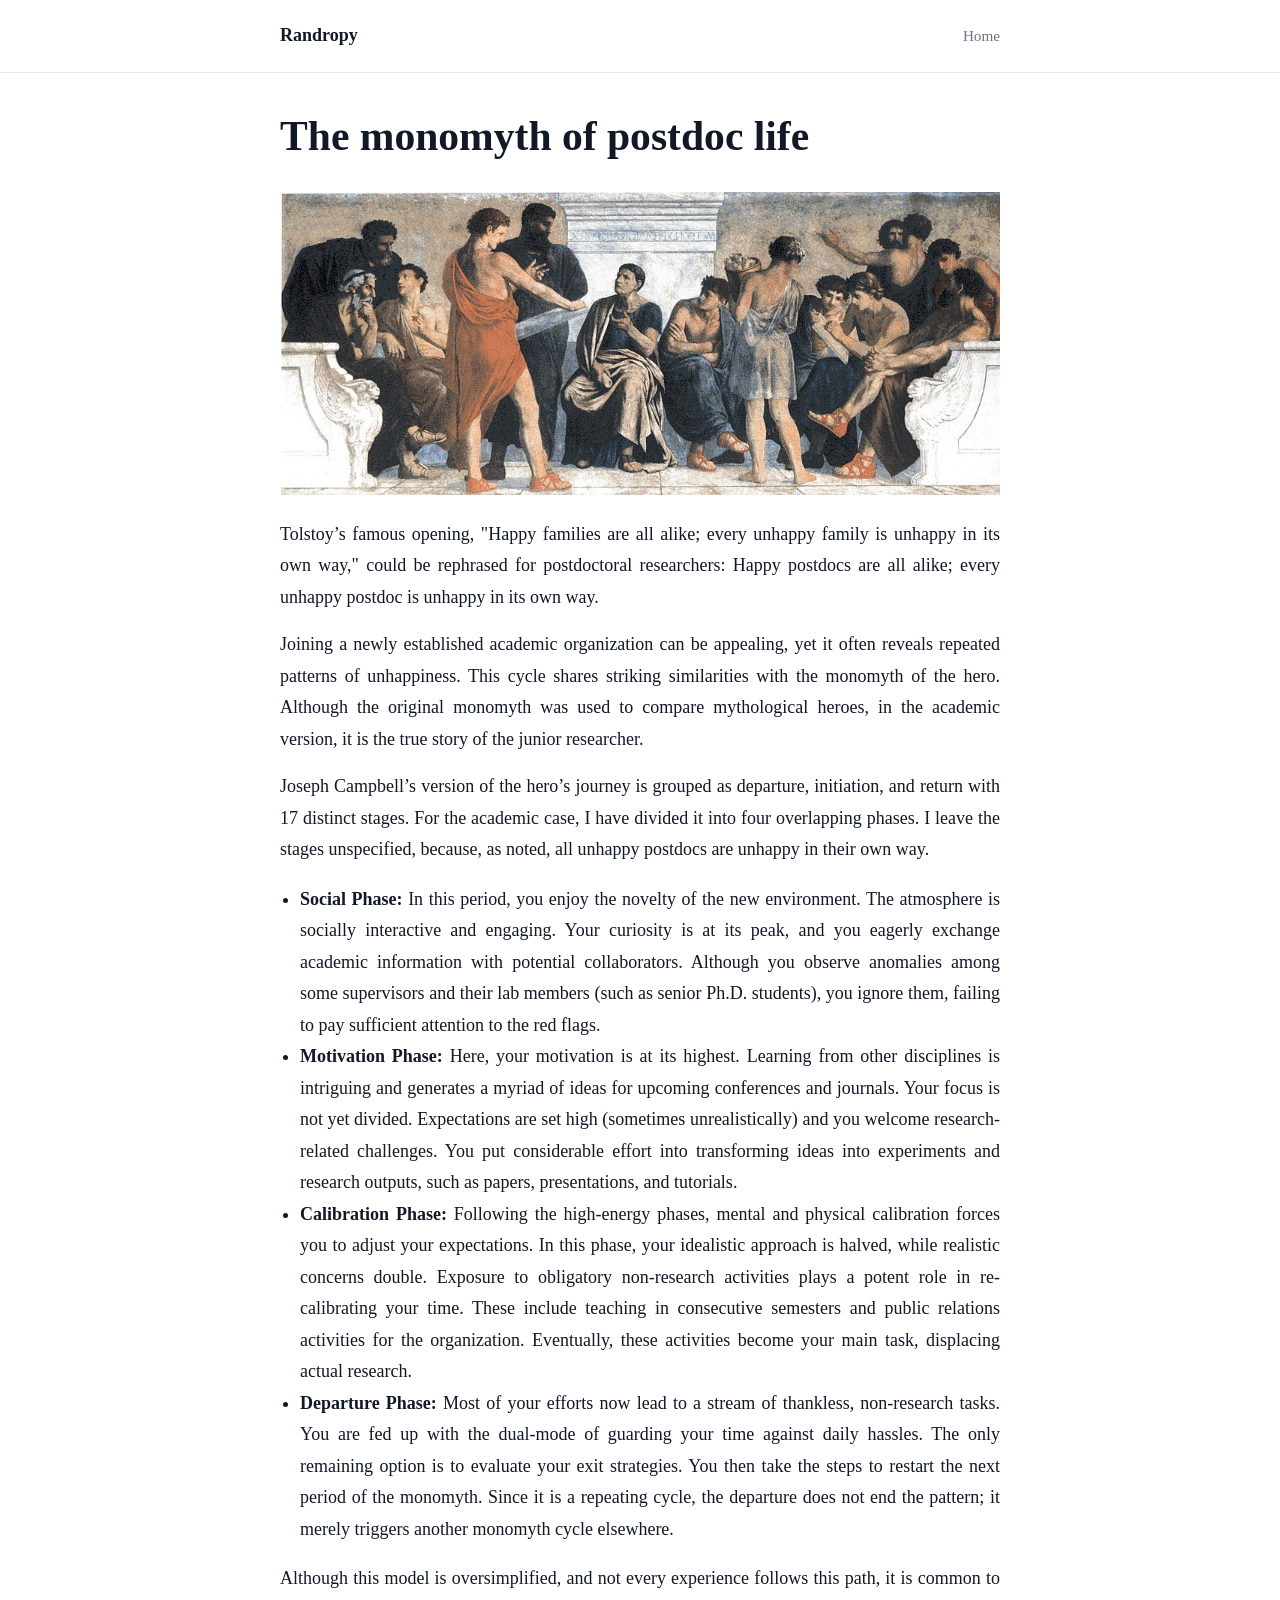
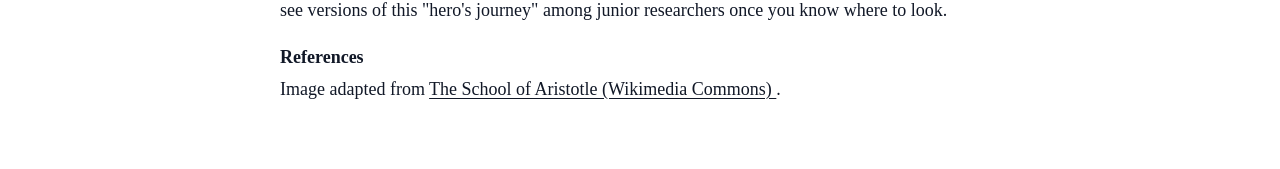
==== posts/monomyth-01.html @ d722f149 "first post" ====
<!doctype html>
<html lang="en">
<head>
  <meta charset="utf-8" />
  <meta name="viewport" content="width=device-width,initial-scale=1" />

  <meta name="robots" content="index,follow,max-snippet:-1,max-image-preview:large,max-video-preview:-1" />
  <meta name="referrer" content="strict-origin-when-cross-origin" />
  <meta name="author" content="Randropy" />
  <meta name="keywords" content="blog, academia, design, PhD, longform, robotics, 3D, research, academic life, writing" />

  <!-- fix this for new post: page title -->
  <title>The monomyth of postdoctoral life</title>
  <!-- fix this for new post: meta description -->
  <meta name="description" content="The monomyth of postdoctoral life" />
  <!-- fix this for new post: canonical URL / slug -->
  <link rel="canonical" href="https://www.randropy.com/posts/monomyth-01.html" />

  <meta property="og:type" content="article" />
  <meta property="og:site_name" content="Randropy" />
  <!-- fix this for new post: Open Graph title -->
  <meta property="og:title" content="Test Post" />
  <!-- fix this for new post: Open Graph description -->
  <meta property="og:description" content="The monomyth of postdoctoral life" />
  <!-- fix this for new post: Open Graph URL -->
  <meta property="og:url" content="https://www.randropy.com/posts/monomyth-01.html" />

  <meta name="twitter:card" content="summary_large_image" />

  <!-- fix this for new post: Twitter title -->
  <meta name="twitter:title" content="Test Post" />
  <!-- fix this for new post: Twitter description -->
  <meta name="twitter:description" content="The monomyth of postdoctoral life" />


  <!-- Structured data -->
  <script type="application/ld+json">
  {
    "@context": "https://schema.org",
    "@type": "BlogPosting",
    <!-- fix this for new post: structured data headline -->
  "headline": "Test Post",
    <!-- fix this for new post: structured data description -->
  "description": "The monomyth of postdoctoral life",
    <!-- fix this for new post: publish date -->
  "datePublished": "2025-12-31",
    <!-- fix this for new post: modified date -->
  "dateModified": "2025-12-31",
    "author": {
      "@type": "Person",
      "name": "Randropy"
    },
    "publisher": {
      "@type": "Organization",
      "name": "Randropy",
      "url": "https://www.randropy.com/"
    },
    "mainEntityOfPage": {
      "@type": "WebPage",
      "@id": "https://www.randropy.com/posts/monomyth-01"
    }
  }
  </script>

  <link rel="stylesheet" href="../styles.css" />
</head>


  <body>
    <header class="site-header">
      <div class="wrap">
        <a class="brand" href="../index.html">Randropy</a>
        <nav class="nav">
          <a href="../index.html">Home</a>
          <!-- <a href="./index.html#about">About</a> -->
        </nav> 
      </div>
    </header>

    <main class="wrap">
      <article class="post">
        <header class="post-head">
          <!-- fix this for new post: post heading (H1) -->
  <h1>The monomyth of postdoc life</h1>
          <p class="post-meta">
            <!-- fix this for new post: post date -->
  <!-- <time datetime="2025-12-31">Jan 1, 2026</time>
            <span aria-hidden="true">·</span> -->
            <!-- <a class="tag" href="./index.html">notes</a> -->
          </p>
        </header>

        <div class="prose">

          <img class="banner-img" src="../assets/aristo.jpg" alt="Banner">

          <p>
          Tolstoy’s famous opening, "Happy families are all alike; every unhappy family is unhappy in its own way," 
          could be rephrased for postdoctoral researchers: Happy postdocs are all alike; every unhappy postdoc is 
          unhappy in its own way. 
          </p>

          <p>
          Joining a newly established academic organization can be appealing, yet it often reveals repeated patterns 
          of unhappiness. This cycle shares striking similarities with the monomyth of the hero. Although the original 
          monomyth was used to compare mythological heroes, in the academic version, it is the true story of the junior researcher.
          </p>

          <p>
            Joseph Campbell’s version of the hero’s journey is grouped as departure, initiation, and return with 17 distinct stages. 
            For the academic case, I have divided it into four overlapping phases. I leave the stages unspecified, because, as noted, 
            all unhappy postdocs are unhappy in their own way.
          </p>


          <ul>
            <li style="text-align: justify;"> <strong>Social Phase:</strong> In this period, you enjoy the novelty of the new environment. 
              The atmosphere is socially interactive and engaging. Your curiosity is at its peak, and you eagerly exchange academic information 
              with potential collaborators. Although you observe anomalies among some supervisors and their lab members (such as senior Ph.D. students),
              you ignore them, failing to pay sufficient attention to the red flags.</li>

            <li style="text-align: justify;"> <strong>Motivation Phase:</strong> Here, your motivation is at its highest. Learning from other disciplines is 
              intriguing and generates a myriad of ideas for upcoming conferences and journals. Your focus is not yet divided. Expectations are set high (sometimes unrealistically)
               and you welcome research-related challenges. You put considerable effort into transforming ideas into experiments and research outputs, such
              as papers, presentations, and tutorials.</li>

            <li style="text-align: justify;"> <strong>Calibration Phase:</strong> Following the high-energy phases, mental and physical calibration forces you to adjust 
              your expectations. In this phase, your idealistic approach is halved, while realistic concerns double. Exposure to obligatory non-research activities plays a potent role in 
              re-calibrating your time. These include teaching in consecutive semesters and public relations activities for the organization. Eventually, these activities become your 
              main task, displacing actual research.</li>

            <li style="text-align: justify;"> <strong>Departure Phase:</strong> Most of your efforts now lead to a stream of thankless, non-research tasks. You are fed up with the 
              dual-mode of guarding your time against daily hassles. The only remaining option is to evaluate your exit strategies. You then take the steps to restart the next period 
              of the monomyth. Since it is a repeating cycle, the departure does not end the pattern; it merely triggers another monomyth cycle elsewhere. </li>
          </ul>
          
          <p> 
          Although this model is oversimplified, and not every experience follows this path, it is common to see versions of this "hero's journey" among junior researchers once 
          you know where to look.
          </p>

<p> <strong>References</strong> <br>
  Image adapted from
  <a href="https://commons.wikimedia.org/wiki/File:The_School_of_Aristotle.jpg"
     style="color: inherit; text-decoration: underline;">
    The School of Aristotle (Wikimedia Commons)
  </a>.
</p>

        </div>
      </article>
    </main>
  

    <!-- Cloudflare Web Analytics --><script defer src='https://static.cloudflareinsights.com/beacon.min.js' data-cf-beacon='{"token": "fa9d590e107f431ba52a7404a40a5370"}'></script><!-- End Cloudflare Web Analytics -->
  </body>
</html>
---- styles.css ----
/* =========================================================
   Tale-like, content-first typography (pure CSS)
   ========================================================= */

:root {
  --bg: #ffffff;
  --text: #111827;
  --muted: #6b7280;
  --link: #111827;
  --rule: #e5e7eb;

  --max-width: 720px;
}

/* Dark mode */
@media (prefers-color-scheme: dark) {
  :root {
    --bg: #0b0f19;
    --text: #e5e7eb;
    --muted: #9ca3af;
    --link: #e5e7eb;
    --rule: #1f2937;
  }
}

/* Base */
* { box-sizing: border-box; }
html { -webkit-text-size-adjust: 100%; }

body {
  margin: 0;
  background: var(--bg);
  color: var(--text);
  font-family: ui-serif, Georgia, Cambria, "Times New Roman", serif;
  font-size: 18px;
  line-height: 1.75;
}

/* Layout */
.wrap {
  width: min(100% - 2rem, var(--max-width));
  margin-inline: auto;
}

main.wrap {
  padding: 2.5rem 0 3rem;
}

/* Header */
.site-header {
  border-bottom: 1px solid var(--rule);
}

.site-header .wrap {
  display: flex;
  justify-content: space-between;
  align-items: baseline;
  padding: 1.25rem 0;
}

.brand {
  font-weight: 700;
  text-decoration: none;
  color: var(--text);
}

.nav a {
  margin-left: 1rem;
  text-decoration: none;
  color: var(--muted);
  font-size: 0.95rem;
}

.nav a:hover { color: var(--text); }

/* Hero */
.hero h1 {
  font-size: 2.4rem;
  line-height: 1.15;
  margin: 0 0 0.25rem;
}

.lede {
  margin: 0 0 2rem;
  color: var(--muted);
  text-align: justify;
}

/* Post list (index) */
.posts {
  list-style: none;
  padding: 0;
  margin: 0;
}

.posts li {
  display: flex;
  gap: 1.25rem;
  align-items: baseline;
  padding: 0.35rem 0;
}

.posts time {
  color: var(--muted);
  font-size: 0.95rem;
  white-space: nowrap;
}

.posts a {
  color: var(--link);
  text-decoration: none;
}

.posts a:hover { text-decoration: underline; }

/* Post page */
.post-head h1 {
  font-size: 2.6rem;
  line-height: 1.15;
  margin: 0 0 0.5rem;
}

.post-meta {
  color: var(--muted);
  font-size: 0.95rem;
  margin-bottom: 2rem;
}

.tag {
  display: inline-block;
  padding: 0.05rem 0.55rem;
  border: 1px solid var(--rule);
  border-radius: 999px;
  text-decoration: none;
  color: var(--muted);
  font-size: 0.9rem;
}

.tag:hover { color: var(--text); }

/* Prose */
.prose p { 
  margin: 1rem 0; 
  text-align: justify;

}

.prose h2 {
  font-size: 1.35rem;
  margin: 2.25rem 0 0.75rem;
  line-height: 1.3;
}

.prose ul { padding-left: 1.25rem; }

.prose a {
  text-decoration: underline;
  text-decoration-thickness: 1px;
  text-underline-offset: 0.15em;
}

.prose blockquote {
  margin: 1.5rem 0;
  padding-left: 1rem;
  border-left: 3px solid var(--rule);
  color: var(--muted);
}

pre {
  padding: 1rem;
  border: 1px solid var(--rule);
  overflow-x: auto;
  font-size: 0.95rem;
  line-height: 1.6;
}

/* Footer */
.site-footer {
  margin-top: 3rem;
  padding-top: 1.5rem;
  border-top: 1px solid var(--rule);
  color: var(--muted);
  font-size: 0.95rem;
}

.site-footer a { color: inherit; }

/* Banner image (only) 
<img class="banner-img" src="banner.jpg" alt="Banner">
*/
.banner-img {
  display: block;
  width: 100%;
  max-width: var(--max-width); /* 720px */
  height: auto;
  margin: 1.5rem auto;         /* center + spacing */
}
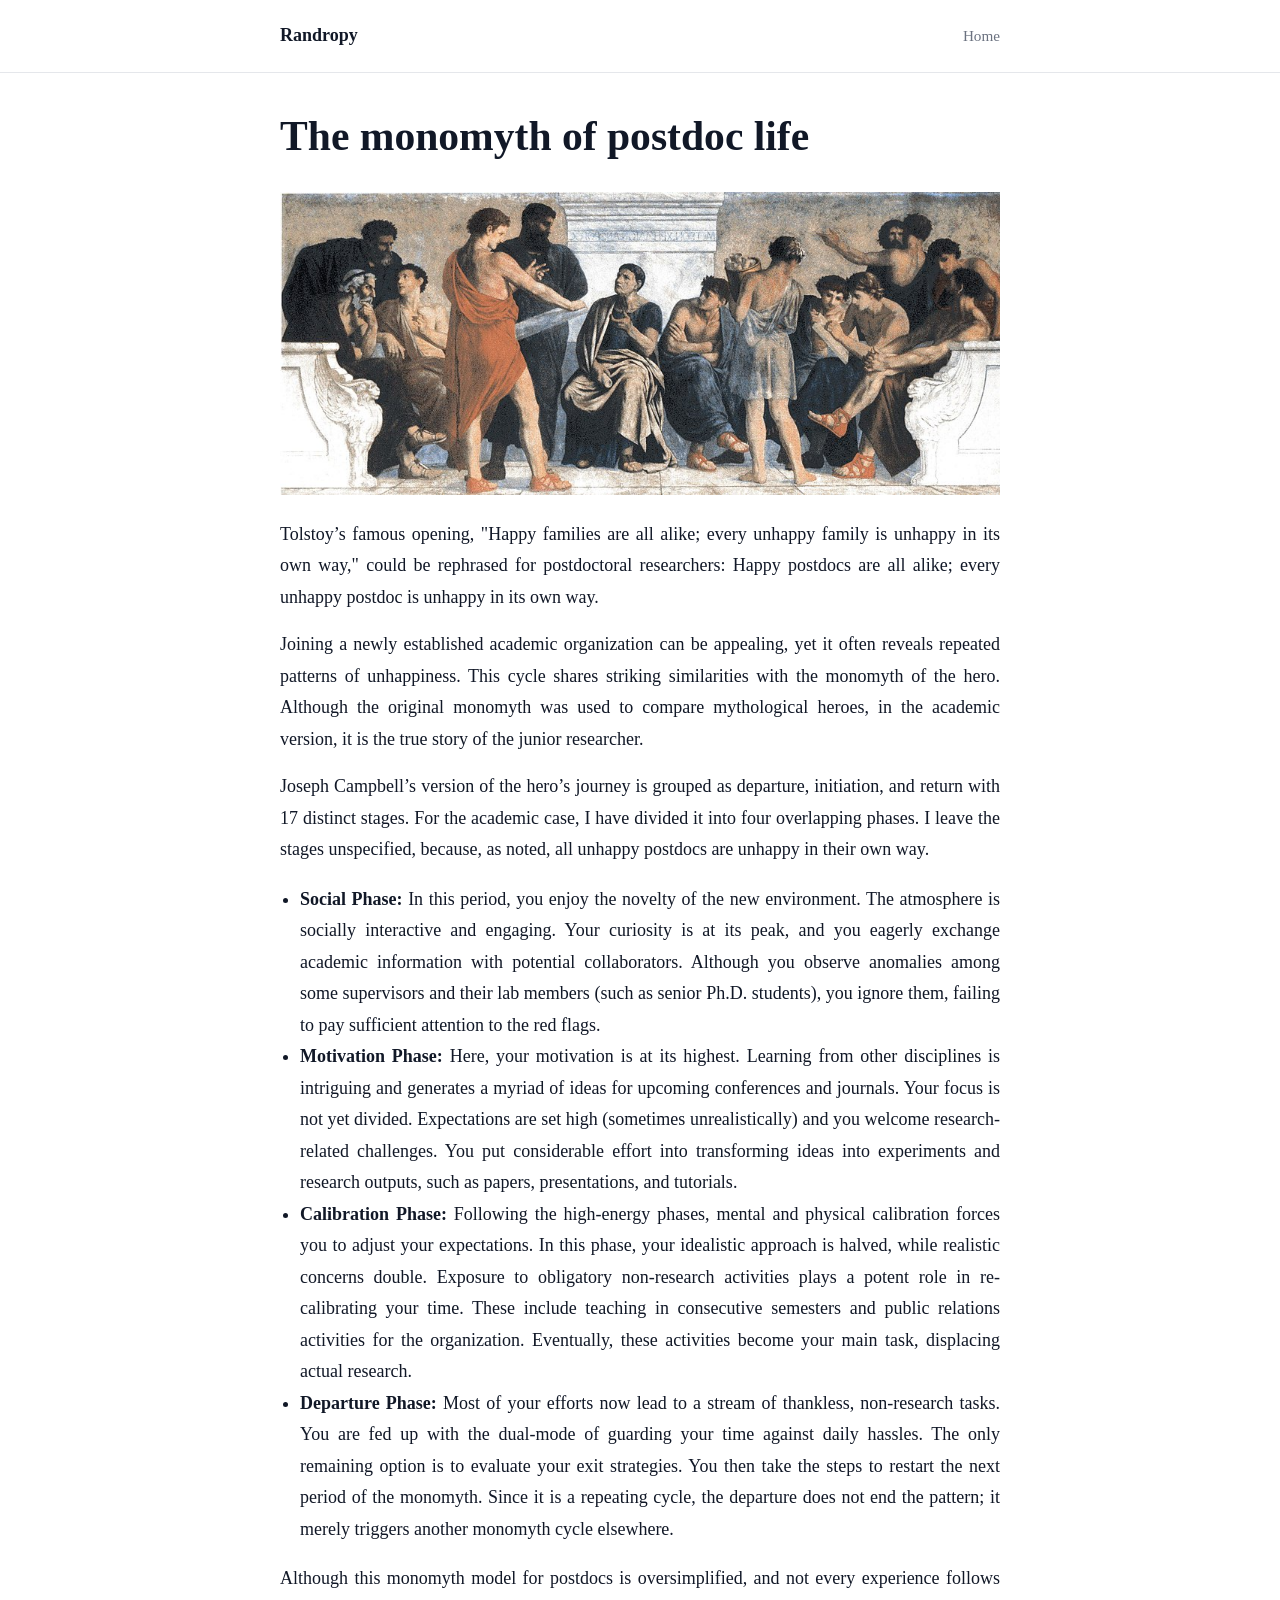
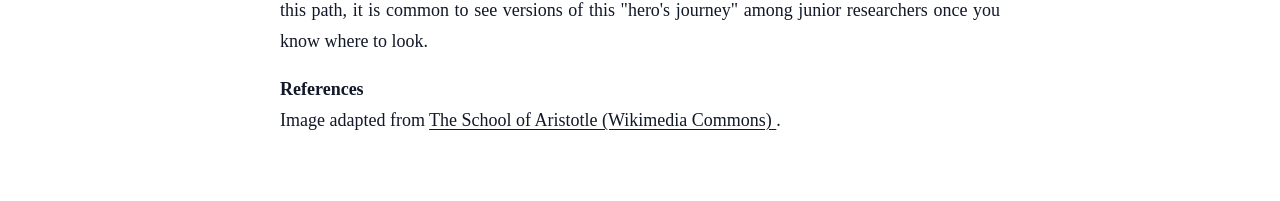
==== commit 5173e95b: "last parag edit" ====
--- a/posts/monomyth-01.html
+++ b/posts/monomyth-01.html
@@ -135,7 +135,7 @@
           </ul>
           
           <p> 
-          Although this model is oversimplified, and not every experience follows this path, it is common to see versions of this "hero's journey" among junior researchers once 
+          Although this monomyth model for postdocs is oversimplified, and not every experience follows this path, it is common to see versions of this "hero's journey" among junior researchers once 
           you know where to look.
           </p>
 
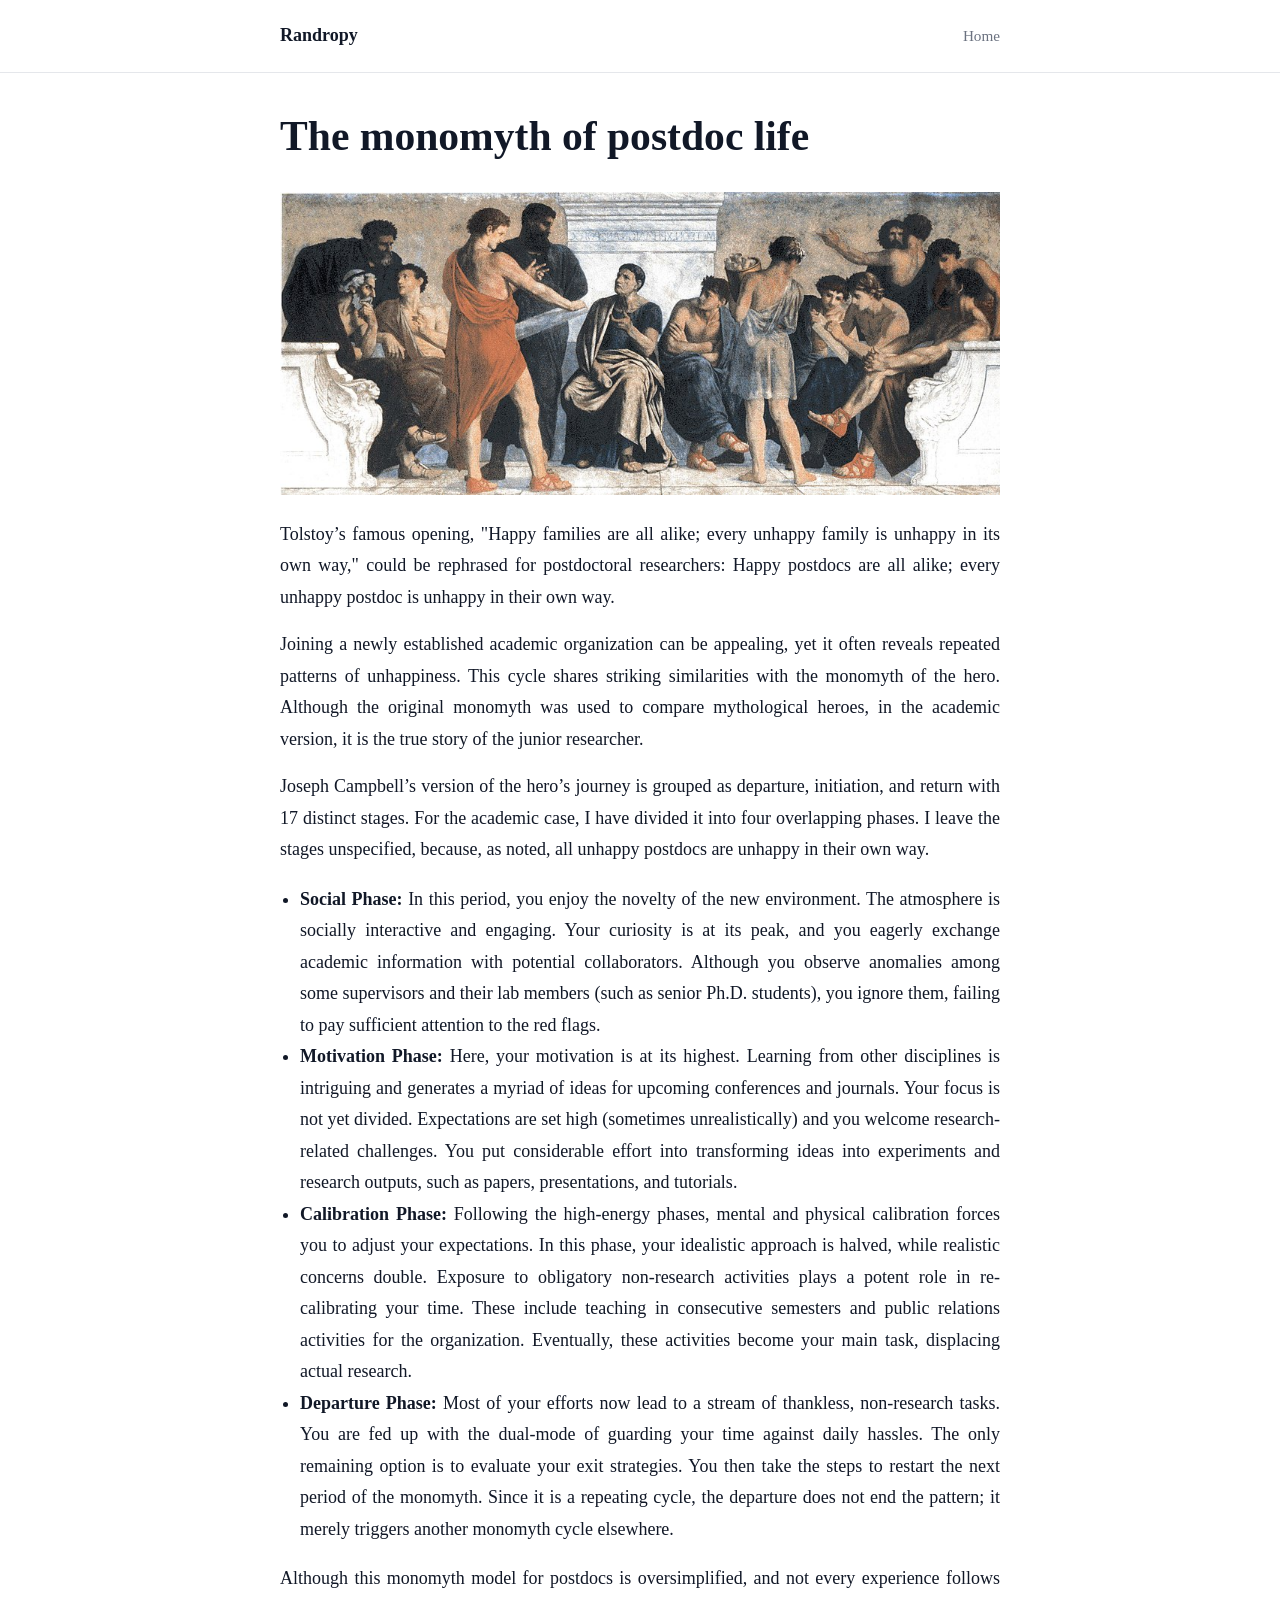
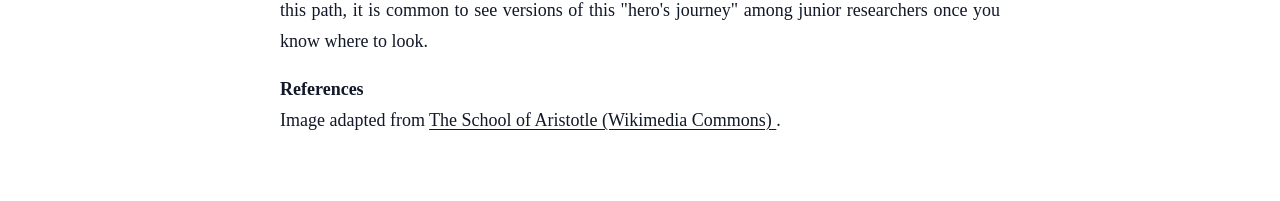
==== commit fda2f962: "typo fix" ====
--- a/posts/monomyth-01.html
+++ b/posts/monomyth-01.html
@@ -97,7 +97,7 @@
           <p>
           Tolstoy’s famous opening, "Happy families are all alike; every unhappy family is unhappy in its own way," 
           could be rephrased for postdoctoral researchers: Happy postdocs are all alike; every unhappy postdoc is 
-          unhappy in its own way. 
+          unhappy in their own way. 
           </p>
 
           <p>
